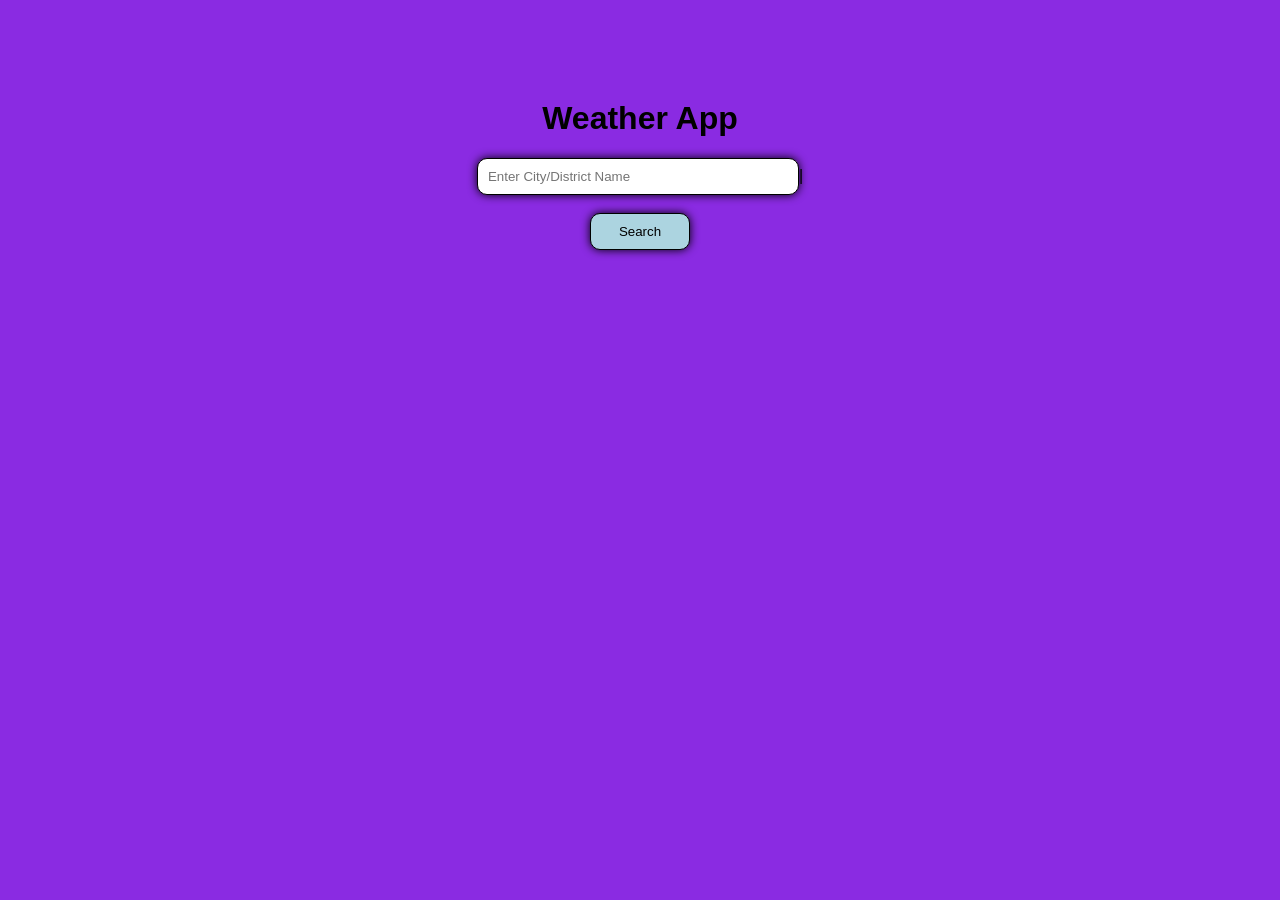
==== app/src/main/assets/index.html @ 03c606e8 "initial commit" ====
<!DOCTYPE html>
<html lang="en"></html>
<html>
<head>
    <title>Weather App</title>
    <meta charset="UTF-8">
    <meta name="viewport" content="width=device-width, initial-scale=1.0">
    <link rel="stylesheet" href="style.css">
</head>
<body>

<h1>Weather App</h1>
<input
        type="text"
        id="city"
        placeholder="Enter City/District Name">|<br><br>
<button onclick="getWeather()">Search</button>
<div id="result"></div>
<script src="script.js"></script>
</body>
</html>
---- app/src/main/assets/style.css ----
body{
    background-color: blueviolet !important;
    font-family: Arial, Helvetica, sans-serif;
    text-align: center;
    margin-top: 100px;
}
input{
    width: 300px;
    padding: 10px;
    border: 1px solid black;
    box-shadow: 0 0 10px black;
    border-radius: 10px;
}
button{
    width: 100px;
    padding: 10px;
    border: 1px solid black;
    box-shadow: 0 0 10px black;
    border-radius: 10px;
    background-color: #acd4e0;
}
#result{
    text-align: center;
    background-color: whitesmoke;
    margin-top: 20px;
    border: px solid black;
    box-shadow: 0 0 10px black;
    border-radius: 10px;
}
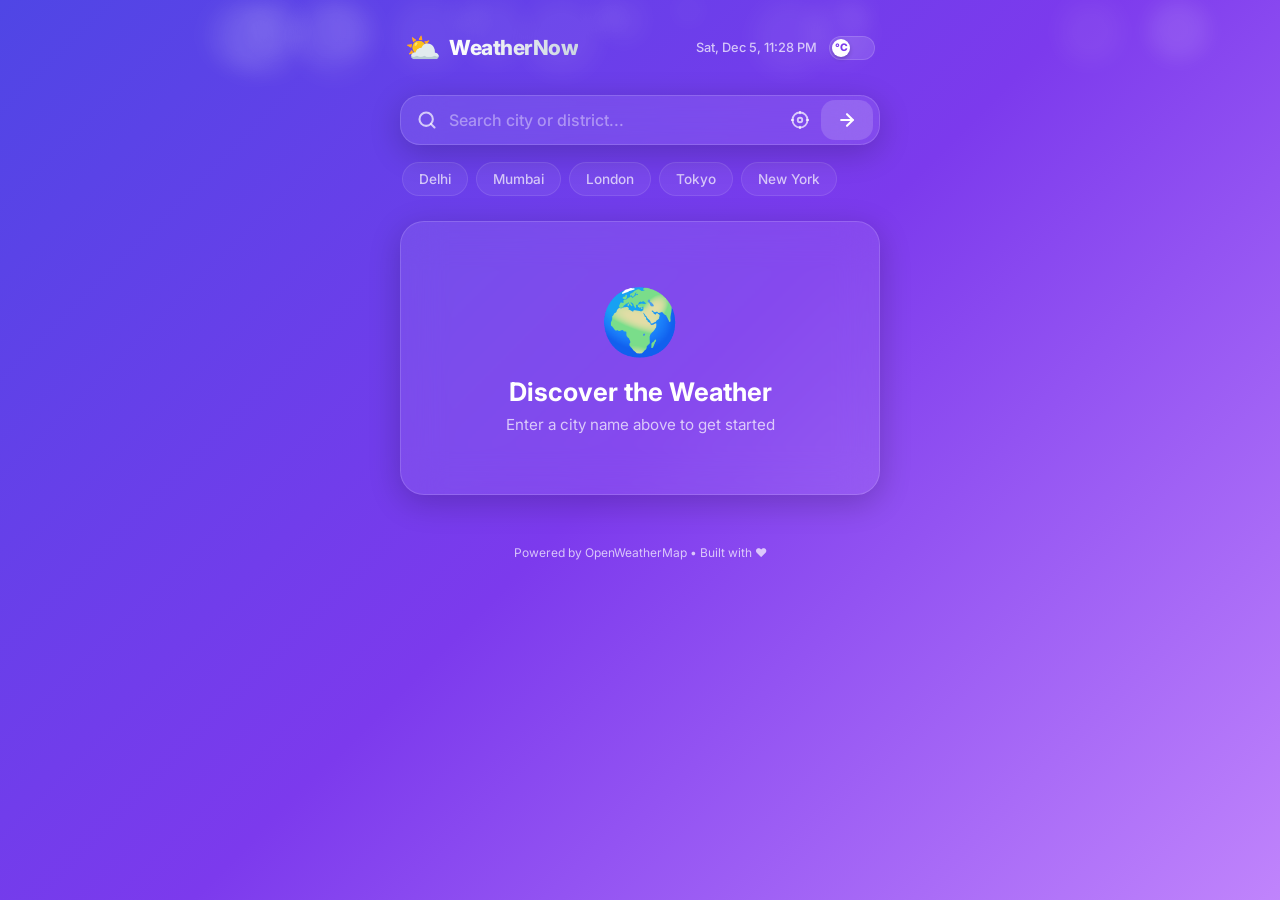
==== commit af8aa239: "feat: add 5-day forecast, GPS location, C/F toggle, air quality index, and search autocomplete; make" ====
--- a/app/src/main/assets/index.html
+++ b/app/src/main/assets/index.html
@@ -1,21 +1,227 @@
 <!DOCTYPE html>
-<html lang="en"></html>
-<html>
+<html lang="en">
 <head>
-    <title>Weather App</title>
     <meta charset="UTF-8">
     <meta name="viewport" content="width=device-width, initial-scale=1.0">
+    <title>Weather App</title>
+    <meta name="description" content="Beautiful real-time weather app with detailed forecasts">
+    <link rel="preconnect" href="https://fonts.googleapis.com">
+    <link rel="preconnect" href="https://fonts.gstatic.com" crossorigin>
+    <link href="https://fonts.googleapis.com/css2?family=Inter:wght@300;400;500;600;700;800&display=swap" rel="stylesheet">
     <link rel="stylesheet" href="style.css">
 </head>
 <body>
 
-<h1>Weather App</h1>
-<input
-        type="text"
-        id="city"
-        placeholder="Enter City/District Name">|<br><br>
-<button onclick="getWeather()">Search</button>
-<div id="result"></div>
-<script src="script.js"></script>
+    <!-- Animated background particles -->
+    <div class="bg-particles" id="bgParticles"></div>
+
+    <div class="app-container">
+
+        <!-- Header -->
+        <header class="app-header">
+            <div class="logo">
+                <span class="logo-icon">⛅</span>
+                <span class="logo-text">WeatherNow</span>
+            </div>
+            <div class="header-right">
+                <div class="datetime" id="datetime"></div>
+                <label class="unit-toggle" title="Toggle Celsius/Fahrenheit">
+                    <input type="checkbox" id="unitToggle">
+                    <span class="unit-slider"></span>
+                </label>
+            </div>
+        </header>
+
+        <!-- Search Section -->
+        <div class="search-section">
+            <div class="search-wrapper">
+                <div class="search-icon">
+                    <svg width="20" height="20" viewBox="0 0 24 24" fill="none" stroke="currentColor" stroke-width="2.5" stroke-linecap="round" stroke-linejoin="round">
+                        <circle cx="11" cy="11" r="8"/>
+                        <line x1="21" y1="21" x2="16.65" y2="16.65"/>
+                    </svg>
+                </div>
+                <input 
+                    type="text" 
+                    id="city" 
+                    placeholder="Search city or district..." 
+                    autocomplete="off"
+                    spellcheck="false">
+                <button id="gpsBtn" onclick="getWeatherByGPS()" title="Use Current Location">
+                    <svg width="18" height="18" viewBox="0 0 24 24" fill="none" stroke="currentColor" stroke-width="2.5" stroke-linecap="round" stroke-linejoin="round">
+                        <circle cx="12" cy="12" r="10"/>
+                        <circle cx="12" cy="12" r="3"/>
+                        <line x1="12" y1="1" x2="12" y2="3"/>
+                        <line x1="12" y1="21" x2="12" y2="23"/>
+                        <line x1="1" y1="12" x2="3" y2="12"/>
+                        <line x1="21" y1="12" x2="23" y2="12"/>
+                    </svg>
+                </button>
+                <button id="searchBtn" onclick="getWeather()">
+                    <svg width="20" height="20" viewBox="0 0 24 24" fill="none" stroke="currentColor" stroke-width="2.5" stroke-linecap="round" stroke-linejoin="round">
+                        <line x1="5" y1="12" x2="19" y2="12"/>
+                        <polyline points="12 5 19 12 12 19"/>
+                    </svg>
+                </button>
+            </div>
+            <div class="search-suggestions" id="searchSuggestions"></div>
+            <div class="quick-cities">
+                <button class="city-chip" onclick="searchCity('Delhi')">Delhi</button>
+                <button class="city-chip" onclick="searchCity('Mumbai')">Mumbai</button>
+                <button class="city-chip" onclick="searchCity('London')">London</button>
+                <button class="city-chip" onclick="searchCity('Tokyo')">Tokyo</button>
+                <button class="city-chip" onclick="searchCity('New York')">New York</button>
+            </div>
+        </div>
+
+        <!-- Loading State -->
+        <div class="loading-state" id="loadingState">
+            <div class="loader">
+                <div class="loader-ring"></div>
+                <div class="loader-ring"></div>
+                <div class="loader-ring"></div>
+            </div>
+            <p>Fetching weather data...</p>
+        </div>
+
+        <!-- Error State -->
+        <div class="error-state" id="errorState">
+            <div class="error-icon">⚠️</div>
+            <h3 id="errorTitle">City Not Found</h3>
+            <p id="errorMessage">Please check the city name and try again.</p>
+        </div>
+
+        <!-- Welcome State -->
+        <div class="welcome-state" id="welcomeState">
+            <div class="welcome-icon">🌍</div>
+            <h2>Discover the Weather</h2>
+            <p>Enter a city name above to get started</p>
+        </div>
+
+        <!-- Weather Result -->
+        <div class="weather-result" id="weatherResult">
+
+            <!-- Main Weather Card -->
+            <div class="main-card">
+                <div class="main-card-bg" id="mainCardBg"></div>
+                <div class="main-card-content">
+                    <div class="location-info">
+                        <div class="location-pin">
+                            <svg width="16" height="16" viewBox="0 0 24 24" fill="currentColor">
+                                <path d="M12 2C8.13 2 5 5.13 5 9c0 5.25 7 13 7 13s7-7.75 7-13c0-3.87-3.13-7-7-7zm0 9.5c-1.38 0-2.5-1.12-2.5-2.5s1.12-2.5 2.5-2.5 2.5 1.12 2.5 2.5-1.12 2.5-2.5 2.5z"/>
+                            </svg>
+                        </div>
+                        <h2 id="cityName">—</h2>
+                        <span class="country-badge" id="country">—</span>
+                    </div>
+                    <div class="weather-main">
+                        <div class="weather-icon-large" id="weatherEmoji">☀️</div>
+                        <div class="temp-block">
+                            <span class="temp-value" id="temperature">--</span>
+                            <span class="temp-unit">°C</span>
+                        </div>
+                    </div>
+                    <div class="weather-desc" id="weatherDesc">—</div>
+                    <div class="feels-like">Feels like <span id="feelsLike">--</span>°C</div>
+                    <div class="temp-range">
+                        <span class="temp-high">↑ <span id="tempMax">--</span>°</span>
+                        <span class="temp-divider">•</span>
+                        <span class="temp-low">↓ <span id="tempMin">--</span>°</span>
+                    </div>
+                </div>
+            </div>
+
+            <!-- 5-Day Forecast Section -->
+            <div class="forecast-section" id="forecastSection">
+                <h3 class="forecast-title">5-Day Forecast</h3>
+                <div class="forecast-container" id="forecastContainer"></div>
+            </div>
+
+            <!-- Detail Cards Grid -->
+            <div class="details-grid">
+
+                <div class="detail-card">
+                    <div class="detail-icon humidity-icon">💧</div>
+                    <div class="detail-info">
+                        <span class="detail-label">Humidity</span>
+                        <span class="detail-value" id="humidity">--%</span>
+                    </div>
+                    <div class="detail-bar">
+                        <div class="detail-bar-fill humidity-bar" id="humidityBar"></div>
+                    </div>
+                </div>
+
+                <div class="detail-card">
+                    <div class="detail-icon wind-icon">💨</div>
+                    <div class="detail-info">
+                        <span class="detail-label">Wind Speed</span>
+                        <span class="detail-value" id="wind">-- m/s</span>
+                    </div>
+                    <div class="wind-direction">
+                        <div class="compass" id="compass">
+                            <div class="compass-arrow" id="compassArrow"></div>
+                        </div>
+                    </div>
+                </div>
+
+                <div class="detail-card">
+                    <div class="detail-icon pressure-icon">🌡️</div>
+                    <div class="detail-info">
+                        <span class="detail-label">Pressure</span>
+                        <span class="detail-value" id="pressure">-- hPa</span>
+                    </div>
+                </div>
+
+                <div class="detail-card">
+                    <div class="detail-icon visibility-icon">👁️</div>
+                    <div class="detail-info">
+                        <span class="detail-label">Visibility</span>
+                        <span class="detail-value" id="visibility">-- km</span>
+                    </div>
+                </div>
+
+                <div class="detail-card">
+                    <div class="detail-icon sunrise-icon">🌅</div>
+                    <div class="detail-info">
+                        <span class="detail-label">Sunrise</span>
+                        <span class="detail-value" id="sunrise">--:--</span>
+                    </div>
+                </div>
+
+                <div class="detail-card">
+                    <div class="detail-icon sunset-icon">🌇</div>
+                    <div class="detail-info">
+                        <span class="detail-label">Sunset</span>
+                        <span class="detail-value" id="sunset">--:--</span>
+                    </div>
+                </div>
+
+                <div class="detail-card">
+                    <div class="detail-icon aqi-icon">🍃</div>
+                    <div class="detail-info">
+                        <span class="detail-label">Air Quality</span>
+                        <span class="detail-value" id="aqi">—</span>
+                    </div>
+                </div>
+
+                <div class="detail-card">
+                    <div class="detail-icon cloud-icon">☁️</div>
+                    <div class="detail-info">
+                        <span class="detail-label">Cloud Cover</span>
+                        <span class="detail-value" id="cloudCover">—</span>
+                    </div>
+                </div>
+
+            </div>
+        </div>
+
+        <!-- Footer -->
+        <footer class="app-footer">
+            <p>Powered by OpenWeatherMap • Built with ❤️</p>
+        </footer>
+
+    </div>
+
+    <script src="script.js"></script>
 </body>
 </html>
--- a/app/src/main/assets/style.css
+++ b/app/src/main/assets/style.css
@@ -1,29 +1,884 @@
-body{
-    background-color: blueviolet !important;
-    font-family: Arial, Helvetica, sans-serif;
+/* Modern & Unique Glassmorphic Weather App Styling */
+:root {
+    --bg-gradient-default: linear-gradient(135deg, #4f46e5, #7c3aed, #c084fc);
+    --bg-gradient-clear: linear-gradient(135deg, #f59e0b, #d97706, #3b82f6);
+    --bg-gradient-clouds: linear-gradient(135deg, #64748b, #475569, #94a3b8);
+    --bg-gradient-rain: linear-gradient(135deg, #1e293b, #0f172a, #3b82f6);
+    --bg-gradient-snow: linear-gradient(135deg, #06b6d4, #0891b2, #ecfeff);
+    --bg-gradient-thunderstorm: linear-gradient(135deg, #0f172a, #3b0764, #1e1b4b);
+    --bg-gradient-night: linear-gradient(135deg, #030712, #0b1528, #1e1b4b);
+
+    --glass-bg: rgba(255, 255, 255, 0.08);
+    --glass-border: rgba(255, 255, 255, 0.15);
+    --glass-shadow: 0 8px 32px 0 rgba(0, 0, 0, 0.2);
+    --text-primary: #ffffff;
+    --text-secondary: rgba(255, 255, 255, 0.7);
+    --accent-color: #38bdf8;
+}
+
+* {
+    box-sizing: border-box;
+    margin: 0;
+    padding: 0;
+    font-family: 'Inter', sans-serif;
+}
+
+body {
+    background: var(--bg-gradient-default);
+    background-attachment: fixed;
+    color: var(--text-primary);
+    min-height: 100vh;
+    display: flex;
+    justify-content: center;
+    align-items: flex-start;
+    padding: 20px;
+    overflow-x: hidden;
+    transition: background 1.5s ease;
+}
+
+/* Background Particles */
+.bg-particles {
+    position: fixed;
+    top: 0;
+    left: 0;
+    width: 100%;
+    height: 100%;
+    pointer-events: none;
+    z-index: 0;
+    overflow: hidden;
+}
+
+.particle {
+    position: absolute;
+    background: rgba(255, 255, 255, 0.15);
+    border-radius: 50%;
+    pointer-events: none;
+    animation: floatParticle 15s linear infinite;
+}
+
+@keyframes floatParticle {
+    0% {
+        transform: translateY(100vh) translateX(0) scale(1);
+        opacity: 0;
+    }
+    10% {
+        opacity: 0.8;
+    }
+    90% {
+        opacity: 0.8;
+    }
+    100% {
+        transform: translateY(-10vh) translateX(50px) scale(0.5);
+        opacity: 0;
+    }
+}
+
+/* App Container */
+.app-container {
+    width: 100%;
+    max-width: 480px;
+    position: relative;
+    z-index: 1;
+    display: flex;
+    flex-direction: column;
+    gap: 20px;
+}
+
+/* Header */
+.app-header {
+    display: flex;
+    justify-content: space-between;
+    align-items: center;
+    padding: 10px 5px;
+}
+
+.logo {
+    display: flex;
+    align-items: center;
+    gap: 8px;
+}
+
+.logo-icon {
+    font-size: 1.8rem;
+    animation: pulseIcon 3s ease-in-out infinite;
+}
+
+.logo-text {
+    font-size: 1.3rem;
+    font-weight: 800;
+    letter-spacing: -0.5px;
+    background: linear-gradient(to right, #ffffff, #cbd5e1);
+    -webkit-background-clip: text;
+    -webkit-text-fill-color: transparent;
+}
+
+.datetime {
+    font-size: 0.8rem;
+    font-weight: 500;
+    color: var(--text-secondary);
+}
+
+/* Search Section */
+.search-section {
+    display: flex;
+    flex-direction: column;
+    gap: 12px;
+    width: 100%;
+    position: relative;
+}
+
+.search-wrapper {
+    position: relative;
+    display: flex;
+    align-items: center;
+    background: var(--glass-bg);
+    backdrop-filter: blur(20px);
+    -webkit-backdrop-filter: blur(20px);
+    border: 1px solid var(--glass-border);
+    border-radius: 20px;
+    padding: 4px 6px 4px 16px;
+    box-shadow: var(--glass-shadow);
+    transition: all 0.3s cubic-bezier(0.4, 0, 0.2, 1);
+}
+
+.search-wrapper:focus-within {
+    border-color: rgba(255, 255, 255, 0.4);
+    box-shadow: 0 8px 32px 0 rgba(0, 0, 0, 0.3), 0 0 0 2px rgba(255, 255, 255, 0.1);
+    transform: translateY(-2px);
+}
+
+.search-icon {
+    color: var(--text-secondary);
+    display: flex;
+    align-items: center;
+    justify-content: center;
+    margin-right: 12px;
+}
+
+.search-wrapper input {
+    background: transparent;
+    border: none;
+    outline: none;
+    color: var(--text-primary);
+    font-size: 1rem;
+    font-weight: 500;
+    width: 100%;
+    padding: 10px 0;
+}
+
+.search-wrapper input::placeholder {
+    color: rgba(255, 255, 255, 0.4);
+}
+
+.search-wrapper button {
+    background: rgba(255, 255, 255, 0.15);
+    border: none;
+    outline: none;
+    color: var(--text-primary);
+    padding: 10px 16px;
+    border-radius: 14px;
+    cursor: pointer;
+    display: flex;
+    align-items: center;
+    justify-content: center;
+    transition: all 0.2s ease;
+}
+
+.search-wrapper button:hover {
+    background: rgba(255, 255, 255, 0.25);
+    transform: scale(1.03);
+}
+
+.search-wrapper button:active {
+    transform: scale(0.97);
+}
+
+/* Quick Cities */
+.quick-cities {
+    display: flex;
+    gap: 8px;
+    overflow-x: auto;
+    padding: 5px 2px;
+    scrollbar-width: none; /* Firefox */
+}
+
+.quick-cities::-webkit-scrollbar {
+    display: none; /* Chrome, Safari, Opera */
+}
+
+.city-chip {
+    background: rgba(255, 255, 255, 0.06);
+    border: 1px solid rgba(255, 255, 255, 0.1);
+    color: var(--text-secondary);
+    padding: 8px 16px;
+    border-radius: 50px;
+    font-size: 0.85rem;
+    font-weight: 500;
+    cursor: pointer;
+    white-space: nowrap;
+    transition: all 0.2s cubic-bezier(0.4, 0, 0.2, 1);
+}
+
+.city-chip:hover {
+    background: rgba(255, 255, 255, 0.15);
+    color: var(--text-primary);
+    border-color: rgba(255, 255, 255, 0.2);
+    transform: translateY(-1px);
+}
+
+.city-chip:active {
+    transform: translateY(1px);
+}
+
+/* Loading State */
+.loading-state {
+    display: none;
+    flex-direction: column;
+    align-items: center;
+    justify-content: center;
+    padding: 50px 20px;
+    background: var(--glass-bg);
+    backdrop-filter: blur(20px);
+    -webkit-backdrop-filter: blur(20px);
+    border: 1px solid var(--glass-border);
+    border-radius: 24px;
+    box-shadow: var(--glass-shadow);
+}
+
+.loader {
+    position: relative;
+    width: 60px;
+    height: 60px;
+    margin-bottom: 20px;
+}
+
+.loader-ring {
+    position: absolute;
+    width: 100%;
+    height: 100%;
+    border: 4px solid transparent;
+    border-top-color: var(--accent-color);
+    border-radius: 50%;
+    animation: spinRing 1.2s cubic-bezier(0.5, 0, 0.5, 1) infinite;
+}
+
+.loader-ring:nth-child(1) {
+    animation-delay: -0.45s;
+}
+
+.loader-ring:nth-child(2) {
+    animation-delay: -0.3s;
+    border-top-color: rgba(255, 255, 255, 0.6);
+}
+
+.loader-ring:nth-child(3) {
+    animation-delay: -0.15s;
+    border-top-color: rgba(255, 255, 255, 0.3);
+}
+
+@keyframes spinRing {
+    0% { transform: rotate(0deg); }
+    100% { transform: rotate(360deg); }
+}
+
+.loading-state p {
+    color: var(--text-secondary);
+    font-size: 0.95rem;
+    font-weight: 500;
+}
+
+/* Welcome State */
+.welcome-state {
+    display: flex;
+    flex-direction: column;
+    align-items: center;
+    justify-content: center;
     text-align: center;
-    margin-top: 100px;
-}
-input{
-    width: 300px;
+    padding: 60px 20px;
+    background: var(--glass-bg);
+    backdrop-filter: blur(20px);
+    -webkit-backdrop-filter: blur(20px);
+    border: 1px solid var(--glass-border);
+    border-radius: 24px;
+    box-shadow: var(--glass-shadow);
+    animation: fadeIn 0.8s ease forwards;
+}
+
+.welcome-icon {
+    font-size: 4rem;
+    margin-bottom: 16px;
+    animation: floatWelcome 4s ease-in-out infinite;
+}
+
+.welcome-state h2 {
+    font-size: 1.6rem;
+    font-weight: 700;
+    margin-bottom: 8px;
+}
+
+.welcome-state p {
+    color: var(--text-secondary);
+    font-size: 0.95rem;
+}
+
+@keyframes floatWelcome {
+    0%, 100% { transform: translateY(0); }
+    50% { transform: translateY(-10px); }
+}
+
+/* Error State */
+.error-state {
+    display: none;
+    flex-direction: column;
+    align-items: center;
+    justify-content: center;
+    text-align: center;
+    padding: 40px 20px;
+    background: rgba(239, 68, 68, 0.1);
+    backdrop-filter: blur(20px);
+    -webkit-backdrop-filter: blur(20px);
+    border: 1px solid rgba(239, 68, 68, 0.3);
+    border-radius: 24px;
+    box-shadow: var(--glass-shadow);
+    animation: shakeError 0.5s ease-in-out;
+}
+
+.error-icon {
+    font-size: 3rem;
+    margin-bottom: 16px;
+}
+
+.error-state h3 {
+    font-size: 1.3rem;
+    color: #fca5a5;
+    font-weight: 700;
+    margin-bottom: 6px;
+}
+
+.error-state p {
+    color: rgba(255, 255, 255, 0.8);
+    font-size: 0.9rem;
+}
+
+@keyframes shakeError {
+    0%, 100% { transform: translateX(0); }
+    20%, 60% { transform: translateX(-6px); }
+    40%, 80% { transform: translateX(6px); }
+}
+
+/* Weather Result Container */
+.weather-result {
+    display: none;
+    flex-direction: column;
+    gap: 20px;
+    width: 100%;
+}
+
+/* Main Weather Card */
+.main-card {
+    position: relative;
+    border-radius: 24px;
+    overflow: hidden;
+    background: var(--glass-bg);
+    backdrop-filter: blur(20px);
+    -webkit-backdrop-filter: blur(20px);
+    border: 1px solid var(--glass-border);
+    box-shadow: var(--glass-shadow);
+    animation: slideUp 0.6s cubic-bezier(0.16, 1, 0.3, 1) forwards;
+}
+
+.main-card-bg {
+    position: absolute;
+    top: 0;
+    left: 0;
+    width: 100%;
+    height: 100%;
+    background: radial-gradient(circle at top right, rgba(255, 255, 255, 0.15), transparent 60%);
+    pointer-events: none;
+}
+
+.main-card-content {
+    padding: 24px;
+    position: relative;
+    z-index: 1;
+    display: flex;
+    flex-direction: column;
+    align-items: center;
+}
+
+.location-info {
+    display: flex;
+    align-items: center;
+    gap: 6px;
+    margin-bottom: 15px;
+}
+
+.location-pin {
+    color: var(--accent-color);
+    display: flex;
+    align-items: center;
+}
+
+.location-info h2 {
+    font-size: 1.4rem;
+    font-weight: 700;
+}
+
+.country-badge {
+    background: rgba(255, 255, 255, 0.15);
+    border: 1px solid rgba(255, 255, 255, 0.2);
+    font-size: 0.75rem;
+    font-weight: 700;
+    padding: 2px 6px;
+    border-radius: 6px;
+    text-transform: uppercase;
+}
+
+.weather-main {
+    display: flex;
+    flex-direction: column;
+    align-items: center;
+    gap: 10px;
+    margin-bottom: 15px;
+}
+
+.weather-icon-large {
+    font-size: 5.5rem;
+    line-height: 1;
+    filter: drop-shadow(0 8px 12px rgba(0, 0, 0, 0.25));
+    animation: floatIcon 4s ease-in-out infinite;
+}
+
+.temp-block {
+    display: flex;
+    align-items: flex-start;
+}
+
+.temp-value {
+    font-size: 4.8rem;
+    font-weight: 800;
+    letter-spacing: -2px;
+    line-height: 1;
+}
+
+.temp-unit {
+    font-size: 1.8rem;
+    font-weight: 600;
+    margin-top: 8px;
+    color: var(--accent-color);
+}
+
+.weather-desc {
+    font-size: 1.2rem;
+    font-weight: 600;
+    text-transform: capitalize;
+    margin-bottom: 8px;
+}
+
+.feels-like {
+    font-size: 0.9rem;
+    color: var(--text-secondary);
+    margin-bottom: 12px;
+}
+
+.temp-range {
+    display: flex;
+    align-items: center;
+    gap: 10px;
+    background: rgba(255, 255, 255, 0.06);
+    padding: 6px 16px;
+    border-radius: 50px;
+    border: 1px solid rgba(255, 255, 255, 0.05);
+    font-size: 0.85rem;
+    font-weight: 500;
+}
+
+.temp-high {
+    color: #fca5a5;
+}
+
+.temp-low {
+    color: #93c5fd;
+}
+
+.temp-divider {
+    opacity: 0.3;
+}
+
+/* Detail Cards Grid */
+.details-grid {
+    display: grid;
+    grid-template-columns: repeat(2, 1fr);
+    gap: 15px;
+    animation: slideUp 0.7s cubic-bezier(0.16, 1, 0.3, 1) forwards;
+}
+
+.detail-card {
+    background: var(--glass-bg);
+    backdrop-filter: blur(20px);
+    -webkit-backdrop-filter: blur(20px);
+    border: 1px solid var(--glass-border);
+    border-radius: 20px;
+    padding: 16px;
+    display: flex;
+    flex-direction: column;
+    gap: 10px;
+    box-shadow: var(--glass-shadow);
+    transition: all 0.2s ease;
+}
+
+.detail-card:hover {
+    transform: translateY(-2px);
+    border-color: rgba(255, 255, 255, 0.25);
+}
+
+.detail-icon {
+    font-size: 1.4rem;
+    background: rgba(255, 255, 255, 0.1);
+    width: 36px;
+    height: 36px;
+    border-radius: 10px;
+    display: flex;
+    align-items: center;
+    justify-content: center;
+}
+
+.detail-info {
+    display: flex;
+    flex-direction: column;
+    gap: 2px;
+}
+
+.detail-label {
+    font-size: 0.75rem;
+    color: var(--text-secondary);
+    font-weight: 500;
+    text-transform: uppercase;
+    letter-spacing: 0.5px;
+}
+
+.detail-value {
+    font-size: 1.15rem;
+    font-weight: 700;
+}
+
+/* Custom indicator components within details */
+.detail-bar {
+    width: 100%;
+    height: 6px;
+    background: rgba(255, 255, 255, 0.1);
+    border-radius: 3px;
+    overflow: hidden;
+    margin-top: 4px;
+}
+
+.detail-bar-fill {
+    height: 100%;
+    background: linear-gradient(to right, var(--accent-color), #a855f7);
+    width: 0%;
+    border-radius: 3px;
+    transition: width 1s cubic-bezier(0.4, 0, 0.2, 1);
+}
+
+.wind-direction {
+    display: flex;
+    justify-content: flex-end;
+    align-items: center;
+    margin-top: -10px;
+}
+
+.compass {
+    position: relative;
+    width: 38px;
+    height: 38px;
+    border: 2px solid rgba(255, 255, 255, 0.2);
+    border-radius: 50%;
+    display: flex;
+    align-items: center;
+    justify-content: center;
+}
+
+.compass-arrow {
+    width: 0;
+    height: 0;
+    border-left: 5px solid transparent;
+    border-right: 5px solid transparent;
+    border-bottom: 14px solid var(--accent-color);
+    position: relative;
+    top: -2px;
+    transform: rotate(0deg);
+    transition: transform 1s cubic-bezier(0.175, 0.885, 0.32, 1.275);
+}
+
+.compass-arrow::after {
+    content: '';
+    position: absolute;
+    width: 0;
+    height: 0;
+    border-left: 5px solid transparent;
+    border-right: 5px solid transparent;
+    border-top: 6px solid rgba(255, 255, 255, 0.5);
+    top: 14px;
+    left: -5px;
+}
+
+/* Footer styling */
+.app-footer {
+    text-align: center;
+    margin-top: 20px;
     padding: 10px;
-    border: 1px solid black;
-    box-shadow: 0 0 10px black;
+    font-size: 0.75rem;
+    color: var(--text-secondary);
+}
+
+/* Keyframes & Animations */
+@keyframes fadeIn {
+    from { opacity: 0; }
+    to { opacity: 1; }
+}
+
+@keyframes slideUp {
+    from {
+        opacity: 0;
+        transform: translateY(20px);
+    }
+    to {
+        opacity: 1;
+        transform: translateY(0);
+    }
+}
+
+@keyframes floatIcon {
+    0%, 100% { transform: translateY(0) rotate(0deg); }
+    50% { transform: translateY(-8px) rotate(3deg); }
+}
+
+@keyframes pulseIcon {
+    0%, 100% { transform: scale(1); }
+    50% { transform: scale(1.05); }
+}
+
+/* Responsive adjustments */
+@media (max-width: 380px) {
+    .details-grid {
+        grid-template-columns: 1fr;
+    }
+    .temp-value {
+        font-size: 4rem;
+    }
+}
+
+/* Header Right Area */
+.header-right {
+    display: flex;
+    align-items: center;
+    gap: 12px;
+}
+
+/* Celsius/Fahrenheit Unit Toggle Switch */
+.unit-toggle {
+    position: relative;
+    display: inline-block;
+    width: 46px;
+    height: 24px;
+    cursor: pointer;
+}
+
+.unit-toggle input {
+    opacity: 0;
+    width: 0;
+    height: 0;
+}
+
+.unit-slider {
+    position: absolute;
+    top: 0;
+    left: 0;
+    right: 0;
+    bottom: 0;
+    background-color: rgba(255, 255, 255, 0.12);
+    border: 1px solid var(--glass-border);
+    transition: .3s cubic-bezier(0.4, 0, 0.2, 1);
+    border-radius: 24px;
+}
+
+.unit-slider:before {
+    position: absolute;
+    content: "°C";
+    font-size: 0.65rem;
+    font-weight: 800;
+    display: flex;
+    align-items: center;
+    justify-content: center;
+    height: 18px;
+    width: 18px;
+    left: 2px;
+    bottom: 2px;
+    background-color: white;
+    color: #7c3aed;
+    border-radius: 50%;
+    transition: .3s cubic-bezier(0.4, 0, 0.2, 1);
+    box-shadow: 0 2px 4px rgba(0,0,0,0.2);
+}
+
+.unit-toggle input:checked + .unit-slider {
+    background-color: rgba(56, 189, 248, 0.2);
+    border-color: rgba(56, 189, 248, 0.4);
+}
+
+.unit-toggle input:checked + .unit-slider:before {
+    transform: translateX(22px);
+    content: "°F";
+    color: #0284c7;
+}
+
+/* GPS Button inside search wrapper */
+#gpsBtn {
+    background: transparent;
+    border: none;
+    outline: none;
+    color: var(--text-secondary);
+    padding: 8px;
+    cursor: pointer;
+    display: flex;
+    align-items: center;
+    justify-content: center;
+    transition: all 0.2s ease;
+    margin-right: 4px;
     border-radius: 10px;
 }
-button{
-    width: 100px;
-    padding: 10px;
-    border: 1px solid black;
-    box-shadow: 0 0 10px black;
-    border-radius: 10px;
-    background-color: #acd4e0;
-}
-#result{
-    text-align: center;
-    background-color: whitesmoke;
-    margin-top: 20px;
-    border: px solid black;
-    box-shadow: 0 0 10px black;
-    border-radius: 10px;
+
+#gpsBtn:hover {
+    color: var(--text-primary);
+    background: rgba(255, 255, 255, 0.08);
+    transform: scale(1.05);
+}
+
+#gpsBtn:active {
+    transform: scale(0.95);
+}
+
+/* Search Suggestions dropdown list */
+.search-suggestions {
+    display: none;
+    flex-direction: column;
+    background: rgba(15, 23, 42, 0.9);
+    backdrop-filter: blur(25px);
+    -webkit-backdrop-filter: blur(25px);
+    border: 1px solid var(--glass-border);
+    border-radius: 20px;
+    overflow: hidden;
+    box-shadow: 0 12px 40px rgba(0, 0, 0, 0.4);
+    position: absolute;
+    top: calc(100% + 4px);
+    left: 0;
+    right: 0;
+    z-index: 100;
+}
+
+.suggestion-item {
+    padding: 12px 18px;
+    display: flex;
+    align-items: center;
+    justify-content: space-between;
+    cursor: pointer;
+    border-bottom: 1px solid rgba(255, 255, 255, 0.05);
+    transition: background 0.2s ease;
+}
+
+.suggestion-item:last-child {
+    border-bottom: none;
+}
+
+.suggestion-item:hover {
+    background: rgba(255, 255, 255, 0.08);
+}
+
+.suggestion-text {
+    display: flex;
+    align-items: center;
+    gap: 10px;
+    font-size: 0.9rem;
+    font-weight: 500;
+}
+
+.suggestion-remove {
+    color: rgba(255, 255, 255, 0.3);
+    padding: 4px 8px;
+    border-radius: 8px;
+    font-size: 0.75rem;
+    font-weight: 600;
+    transition: all 0.2s;
+}
+
+.suggestion-remove:hover {
+    color: #fca5a5;
+    background: rgba(239, 68, 68, 0.15);
+}
+
+/* 5-Day Forecast styles */
+.forecast-section {
+    display: flex;
+    flex-direction: column;
+    gap: 12px;
+    margin-top: 5px;
+    animation: slideUp 0.65s cubic-bezier(0.16, 1, 0.3, 1) forwards;
+}
+
+.forecast-title {
+    font-size: 0.95rem;
+    font-weight: 700;
+    letter-spacing: 0.5px;
+    color: var(--text-secondary);
+    text-transform: uppercase;
+    padding-left: 4px;
+}
+
+.forecast-container {
+    display: flex;
+    gap: 10px;
+    overflow-x: auto;
+    padding: 4px 2px;
+    scrollbar-width: none;
+}
+
+.forecast-container::-webkit-scrollbar {
+    display: none;
+}
+
+.forecast-card {
+    flex: 1 0 78px;
+    background: var(--glass-bg);
+    backdrop-filter: blur(20px);
+    -webkit-backdrop-filter: blur(20px);
+    border: 1px solid var(--glass-border);
+    border-radius: 18px;
+    padding: 12px 6px;
+    display: flex;
+    flex-direction: column;
+    align-items: center;
+    gap: 6px;
+    box-shadow: var(--glass-shadow);
+    transition: all 0.2s ease;
+}
+
+.forecast-card:hover {
+    transform: translateY(-2px);
+    border-color: rgba(255, 255, 255, 0.25);
+}
+
+.forecast-day {
+    font-size: 0.75rem;
+    font-weight: 600;
+    color: var(--text-secondary);
+}
+
+.forecast-icon {
+    font-size: 1.8rem;
+    filter: drop-shadow(0 4px 6px rgba(0,0,0,0.15));
+}
+
+.forecast-temp {
+    font-size: 0.9rem;
+    font-weight: 700;
 }
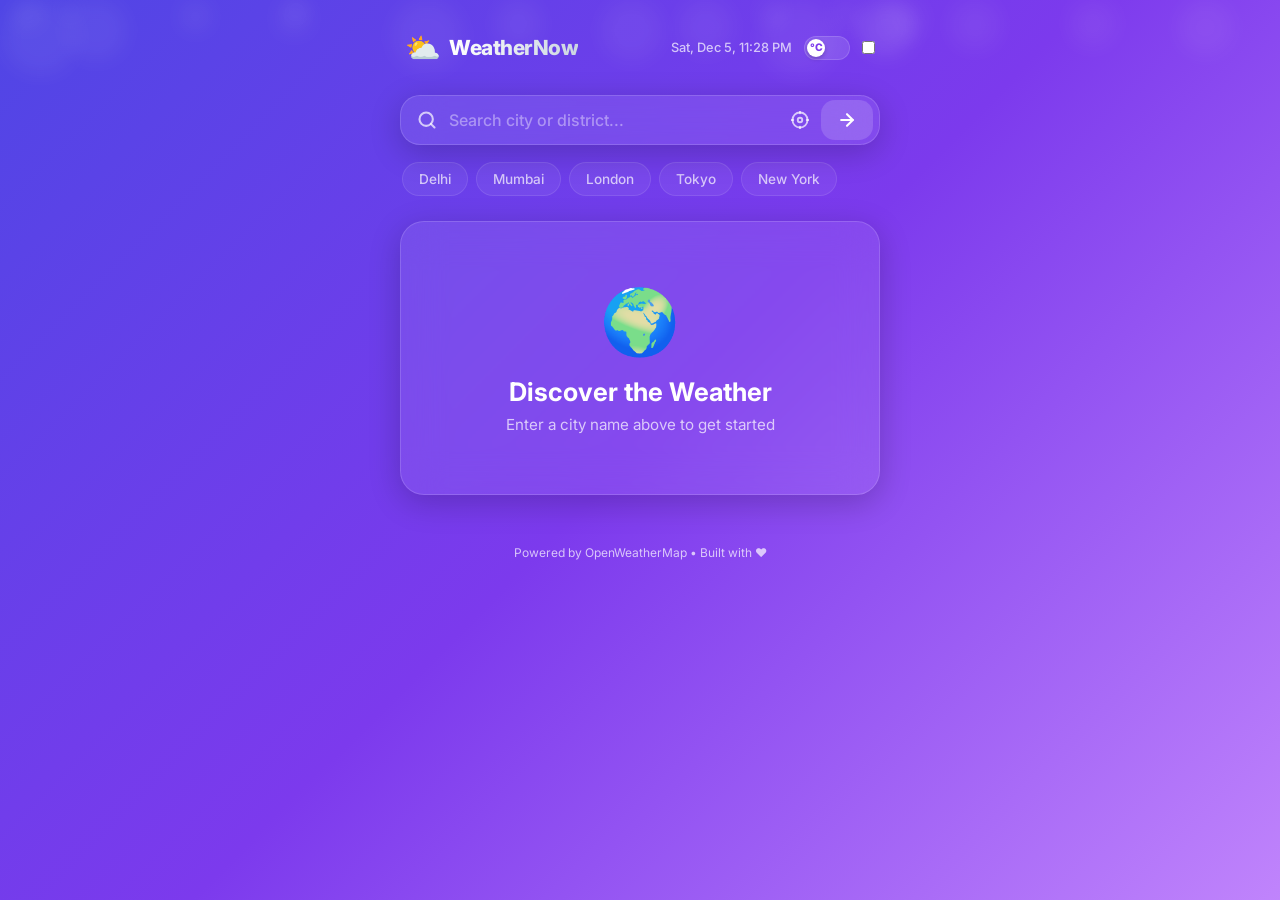
==== commit d58fcb84: "feat: UI overhaul - dark mode, glassmorphism, carousel, typography, animations" ====
--- a/app/src/main/assets/index.html
+++ b/app/src/main/assets/index.html
@@ -28,6 +28,11 @@
                 <label class="unit-toggle" title="Toggle Celsius/Fahrenheit">
                     <input type="checkbox" id="unitToggle">
                     <span class="unit-slider"></span>
+                </label>
+                <!-- Dark Mode Toggle -->
+                <label class="dark-mode-toggle" title="Toggle Dark Mode">
+                    <input type="checkbox" id="darkModeToggle">
+                    <span class="dark-mode-slider"></span>
                 </label>
             </div>
         </header>
@@ -134,7 +139,9 @@
             <!-- 5-Day Forecast Section -->
             <div class="forecast-section" id="forecastSection">
                 <h3 class="forecast-title">5-Day Forecast</h3>
-                <div class="forecast-container" id="forecastContainer"></div>
+                <button class="carousel-prev" id="carouselPrev">‹</button>
+                <div class="forecast-container carousel" id="forecastContainer"></div>
+                <button class="carousel-next" id="carouselNext">›</button>
             </div>
 
             <!-- Detail Cards Grid -->
--- a/app/src/main/assets/style.css
+++ b/app/src/main/assets/style.css
@@ -658,6 +658,30 @@
     50% { transform: scale(1.05); }
 }
 
+/* Theme classes added for dynamic backgrounds */
+.weather-clear {
+    background: var(--bg-gradient-clear) !important;
+}
+.weather-clouds {
+    background: var(--bg-gradient-clouds) !important;
+}
+.weather-rain {
+    background: var(--bg-gradient-rain) !important;
+}
+.weather-thunderstorm {
+    background: var(--bg-gradient-thunderstorm) !important;
+}
+.weather-snow {
+    background: var(--bg-gradient-snow) !important;
+}
+.weather-night {
+    background: var(--bg-gradient-night) !important;
+}
+/* Ensure weather result container displays flex when visible */
+.weather-result.show {
+    display: flex !important;
+}
+
 /* Responsive adjustments */
 @media (max-width: 380px) {
     .details-grid {
